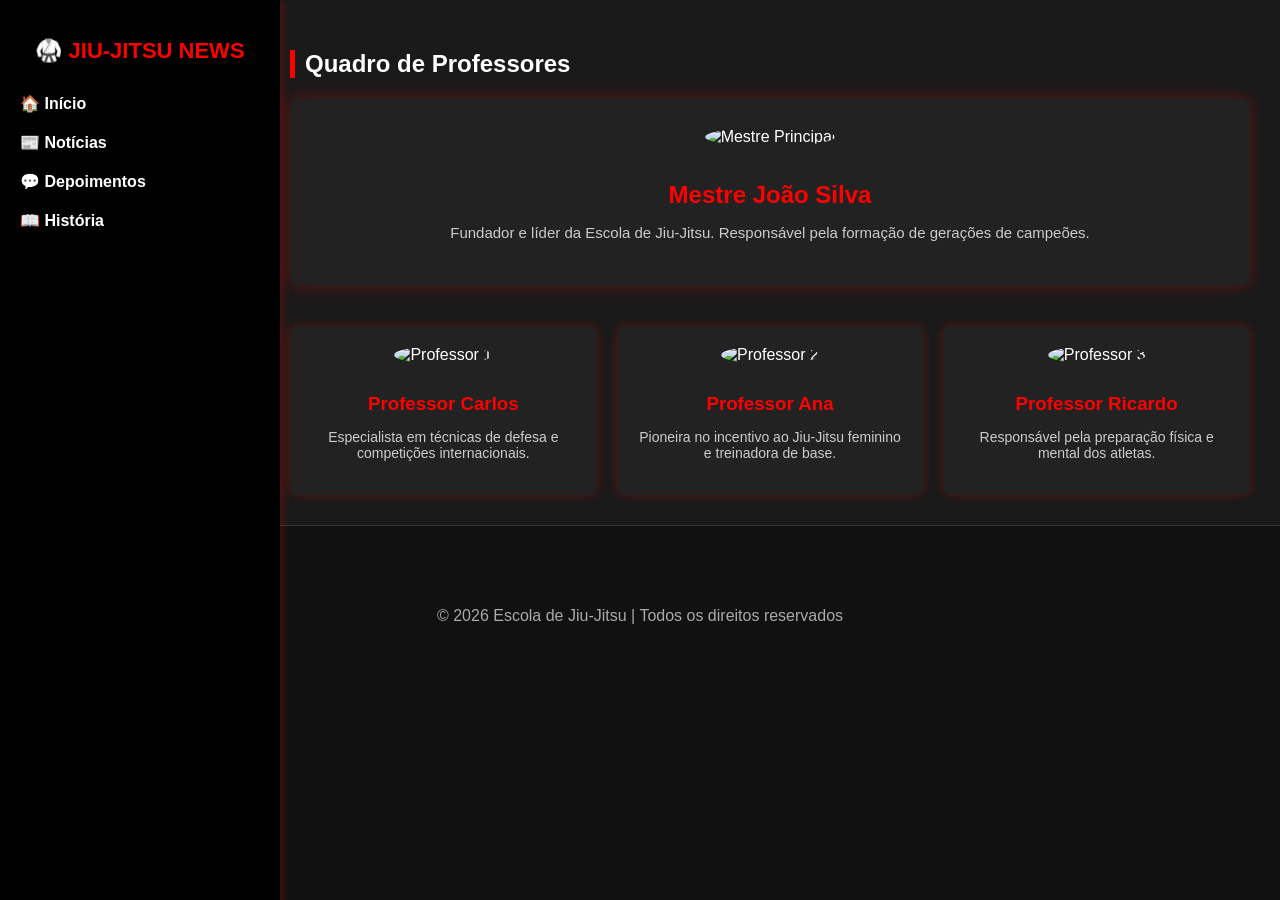
==== equipedeprofessores.html @ ea6fe390 "Atualizações noroda pé" ====
<!DOCTYPE html>
<html lang="pt-br">
<head>
  <meta charset="UTF-8">
  <meta name="viewport" content="width=device-width, initial-scale=1.0">
  <title>Quadro de Professores - Escola de Jiu-Jitsu</title>
  <script src="https://kit.fontawesome.com/34d2718f8d.js" crossorigin="anonymous"></script>
  <link rel="stylesheet" href="style/professores.css">
</head>
<body>
  <nav>
    <h1>🥋 JIU-JITSU NEWS</h1>
    <ul>
      <li><a href="paginaprincipal.html" target="_blank">🏠 Início</a></li>
      <li><a href="noticias.html" target="_blank" >📰 Notícias</a></li>
      <li><a href="depoimentos.html" target="_blank">💬 Depoimentos</a></li>
      <li><a href="nossahistoria.html" target="_blank">📖 História</a></li>
    </ul>
  </nav>

  <main>
    <section id="organograma">
      <h2>Quadro de Professores</h2>
      <div class="mestre-card">
        <img src="https://via.placeholder.com/250x250" alt="Mestre Principal">
        <h1>Mestre João Silva</h1>
        <p>Fundador e líder da Escola de Jiu-Jitsu. Responsável pela formação de gerações de campeões.</p>
      </div>

      <div class="professores-grid">
        <div class="prof-card">
          <img src="https://via.placeholder.com/200x200" alt="Professor 1">
          <h3>Professor Carlos</h3>
          <p>Especialista em técnicas de defesa e competições internacionais.</p>
        </div>
        <div class="prof-card">
          <img src="https://via.placeholder.com/200x200" alt="Professor 2">
          <h3>Professor Ana</h3>
          <p>Pioneira no incentivo ao Jiu-Jitsu feminino e treinadora de base.</p>
        </div>
        <div class="prof-card">
          <img src="https://via.placeholder.com/200x200" alt="Professor 3">
          <h3>Professor Ricardo</h3>
          <p>Responsável pela preparação física e mental dos atletas.</p>
        </div>
      </div>
    </section>
  </main>

  <footer>
    <div class="social-icons">
            <a href="https://web.whatsapp.com/" target="_blank"><i class="fab fa-whatsapp"></i></a>
            <a href="https://pt-br.facebook.com/"><i class="fab fa-facebook"></i></a>
            <a href="https://www.instagram.com/"><i class="fab fa-instagram"></i></a>
            <a href="https://www.youtube.com/"><i class="fab fa-youtube"></i></a>
    </div>
    <p>© 2026 Escola de Jiu-Jitsu | Todos os direitos reservados</p>
  </footer>
</body>
 <script src="script.js"></script>
</html>
---- style/professores.css ----
body {
  margin: 0;
  font-family: 'Segoe UI', Arial, sans-serif;
  background-color: #111;
  color: #fff;
}

/* Menu lateral */
nav {
  width: 240px;
  background-color: #000;
  height: 100vh;
  position: fixed;
  padding: 20px;
  box-shadow: 2px 0 10px rgba(255, 0, 0, 0.3);
}
nav h1 {
  color: #ff0000;
  text-align: center;
  font-size: 22px;
  margin-bottom: 30px;
}
nav ul {
  list-style: none;
  padding: 0;
}
nav ul li {
  margin: 20px 0;
}
nav ul li a {
  color: #fff;
  text-decoration: none;
  font-weight: bold;
  transition: color 0.3s;
}
nav ul li a:hover {
  color: #ff0000;
}

/* Conteúdo principal */
main {
  margin-left: 260px;
  padding: 30px;
  background-color: #1a1a1a;
}
h2 {
  border-left: 5px solid #ff0000;
  padding-left: 10px;
  font-size: 24px;
  margin-bottom: 20px;
  color: #fff;
}

/* Mestre principal */
.mestre-card {
  text-align: center;
  background: #222;
  padding: 30px;
  border-radius: 8px;
  box-shadow: 0 0 15px rgba(255,0,0,0.3);
  margin-bottom: 40px;
}
.mestre-card img {
  border-radius: 50%;
  margin-bottom: 15px;
}
.mestre-card h1 {
  color: #ff0000;
  margin-bottom: 10px;
}
.mestre-card p {
  color: #ccc;
  font-size: 15px;
}

/* Professores */
.professores-grid {
  display: grid;
  grid-template-columns: repeat(auto-fit, minmax(220px, 1fr));
  gap: 20px;
}
.prof-card {
  background: #222;
  border-radius: 8px;
  padding: 20px;
  text-align: center;
  box-shadow: 0 0 10px rgba(255,0,0,0.3);
}
.prof-card img {
  border-radius: 50%;
  margin-bottom: 10px;
}
.prof-card h3 {
  color: #ff0000;
  margin-bottom: 8px;
}
.prof-card p {
  color: #ccc;
  font-size: 14px;
}

/* Rodapé */
footer {
  text-align: center;
  padding: 20px;
  color: #aaa;
  border-top: 1px solid #333;
}
footer > p{
    margin-bottom: 10px;

}
footer .social-icons a{
    color: white;
}
footer .social-icons >p {
    margin: 10px;
}

footer .social-icons i {
    margin: 0 20px;
    font-size: 40px;
    cursor: pointer;
}

footer .social-icons i:hover {
    color: green;
}
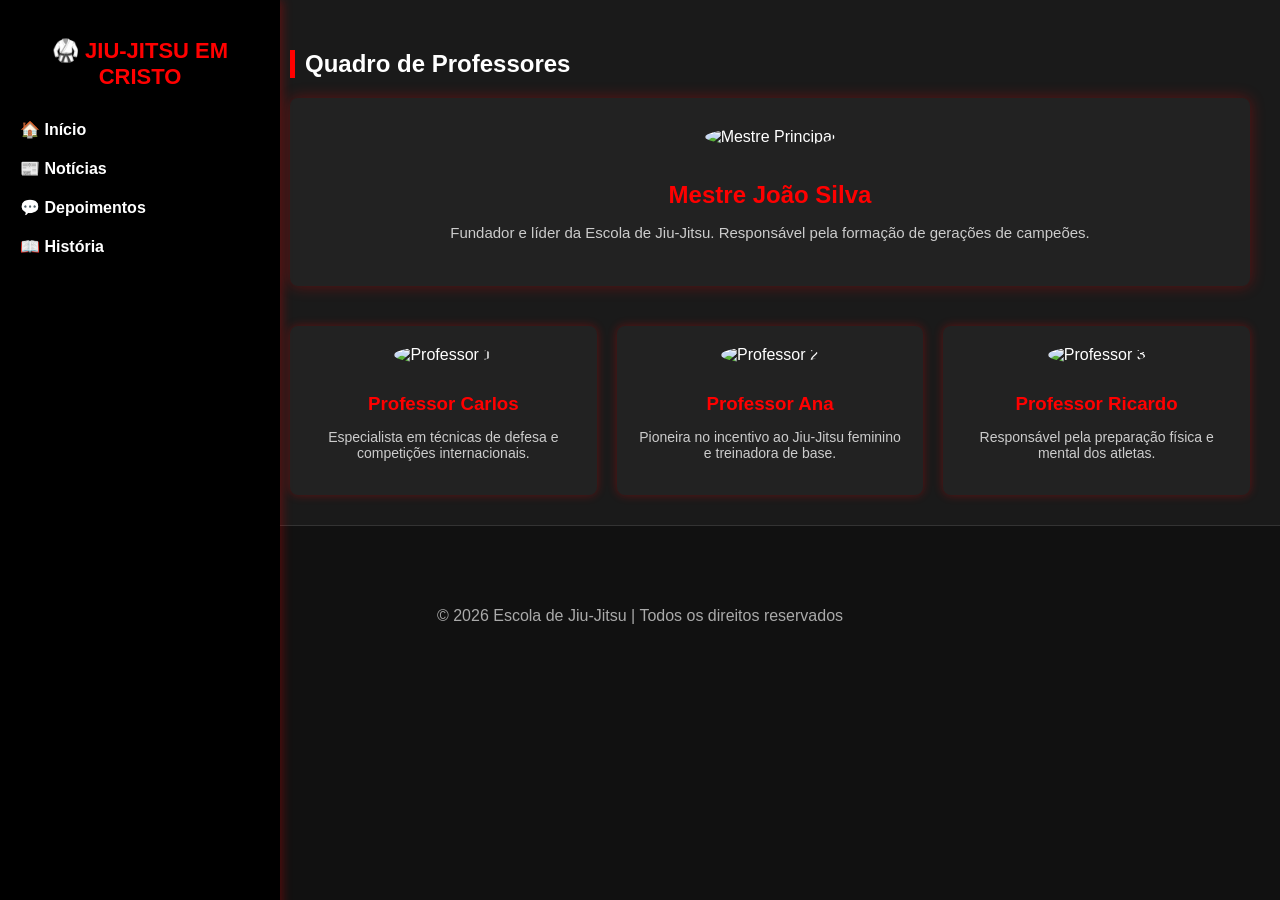
==== commit 639533b6: "nova pagina Filosofia doJiuJitsu" ====
--- a/equipedeprofessores.html
+++ b/equipedeprofessores.html
@@ -9,7 +9,7 @@
 </head>
 <body>
   <nav>
-    <h1>🥋 JIU-JITSU NEWS</h1>
+    <h1>🥋 JIU-JITSU  EM CRISTO</h1>
     <ul>
       <li><a href="paginaprincipal.html" target="_blank">🏠 Início</a></li>
       <li><a href="noticias.html" target="_blank" >📰 Notícias</a></li>
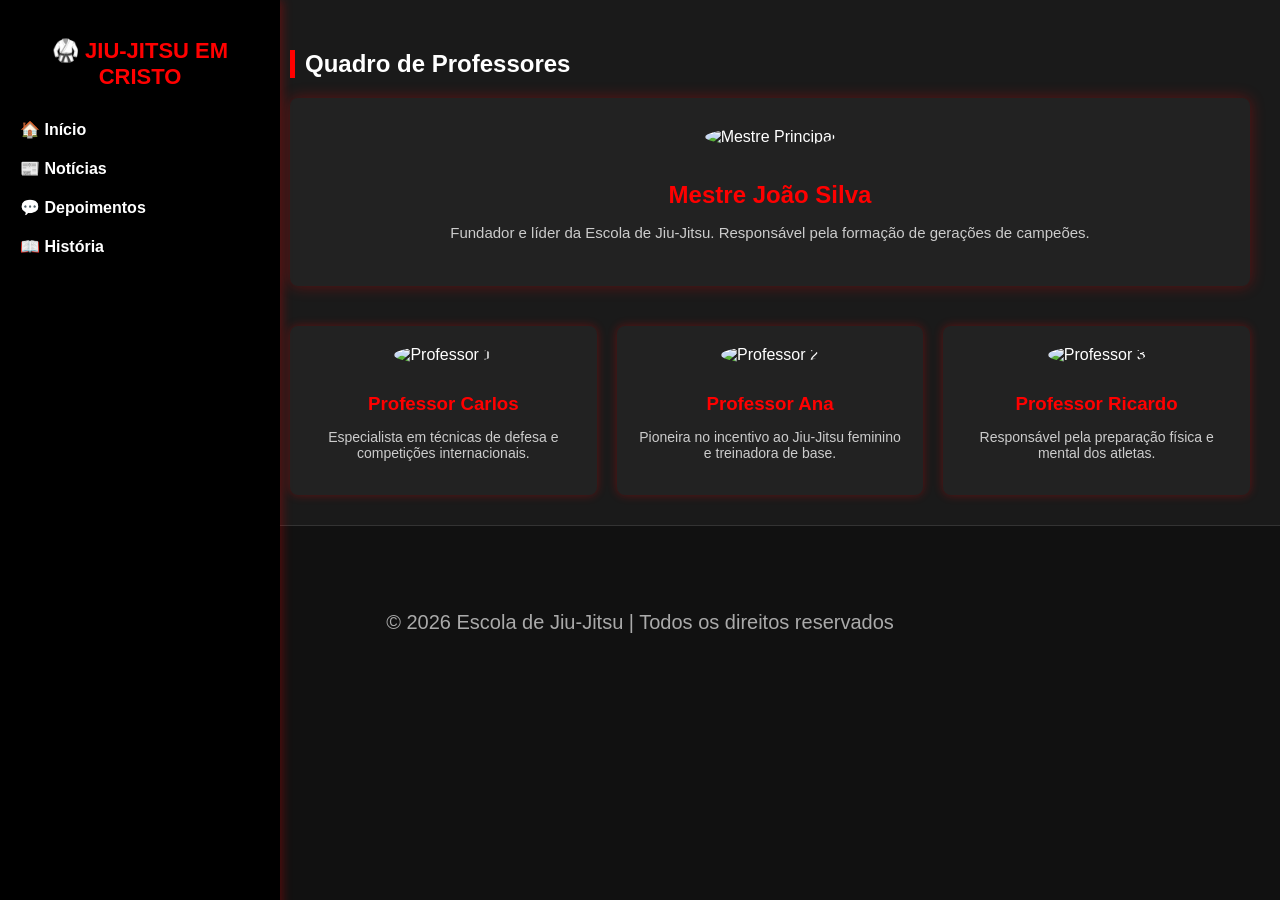
==== commit 1e427f55: "Modificações na pagina index.html" ====
--- a/equipedeprofessores.html
+++ b/equipedeprofessores.html
@@ -11,7 +11,7 @@
   <nav>
     <h1>🥋 JIU-JITSU  EM CRISTO</h1>
     <ul>
-      <li><a href="paginaprincipal.html" target="_blank">🏠 Início</a></li>
+      <li><a href="index.html" target="_blank">🏠 Início</a></li>
       <li><a href="noticias.html" target="_blank" >📰 Notícias</a></li>
       <li><a href="depoimentos.html" target="_blank">💬 Depoimentos</a></li>
       <li><a href="nossahistoria.html" target="_blank">📖 História</a></li>
--- a/style/professores.css
+++ b/style/professores.css
@@ -106,9 +106,10 @@
   color: #aaa;
   border-top: 1px solid #333;
 }
-footer > p{
-    margin-bottom: 10px;
-
+footer > p {
+  margin: 20px;
+  font-size: 20px;
+  text-align: center;
 }
 footer .social-icons a{
     color: white;
